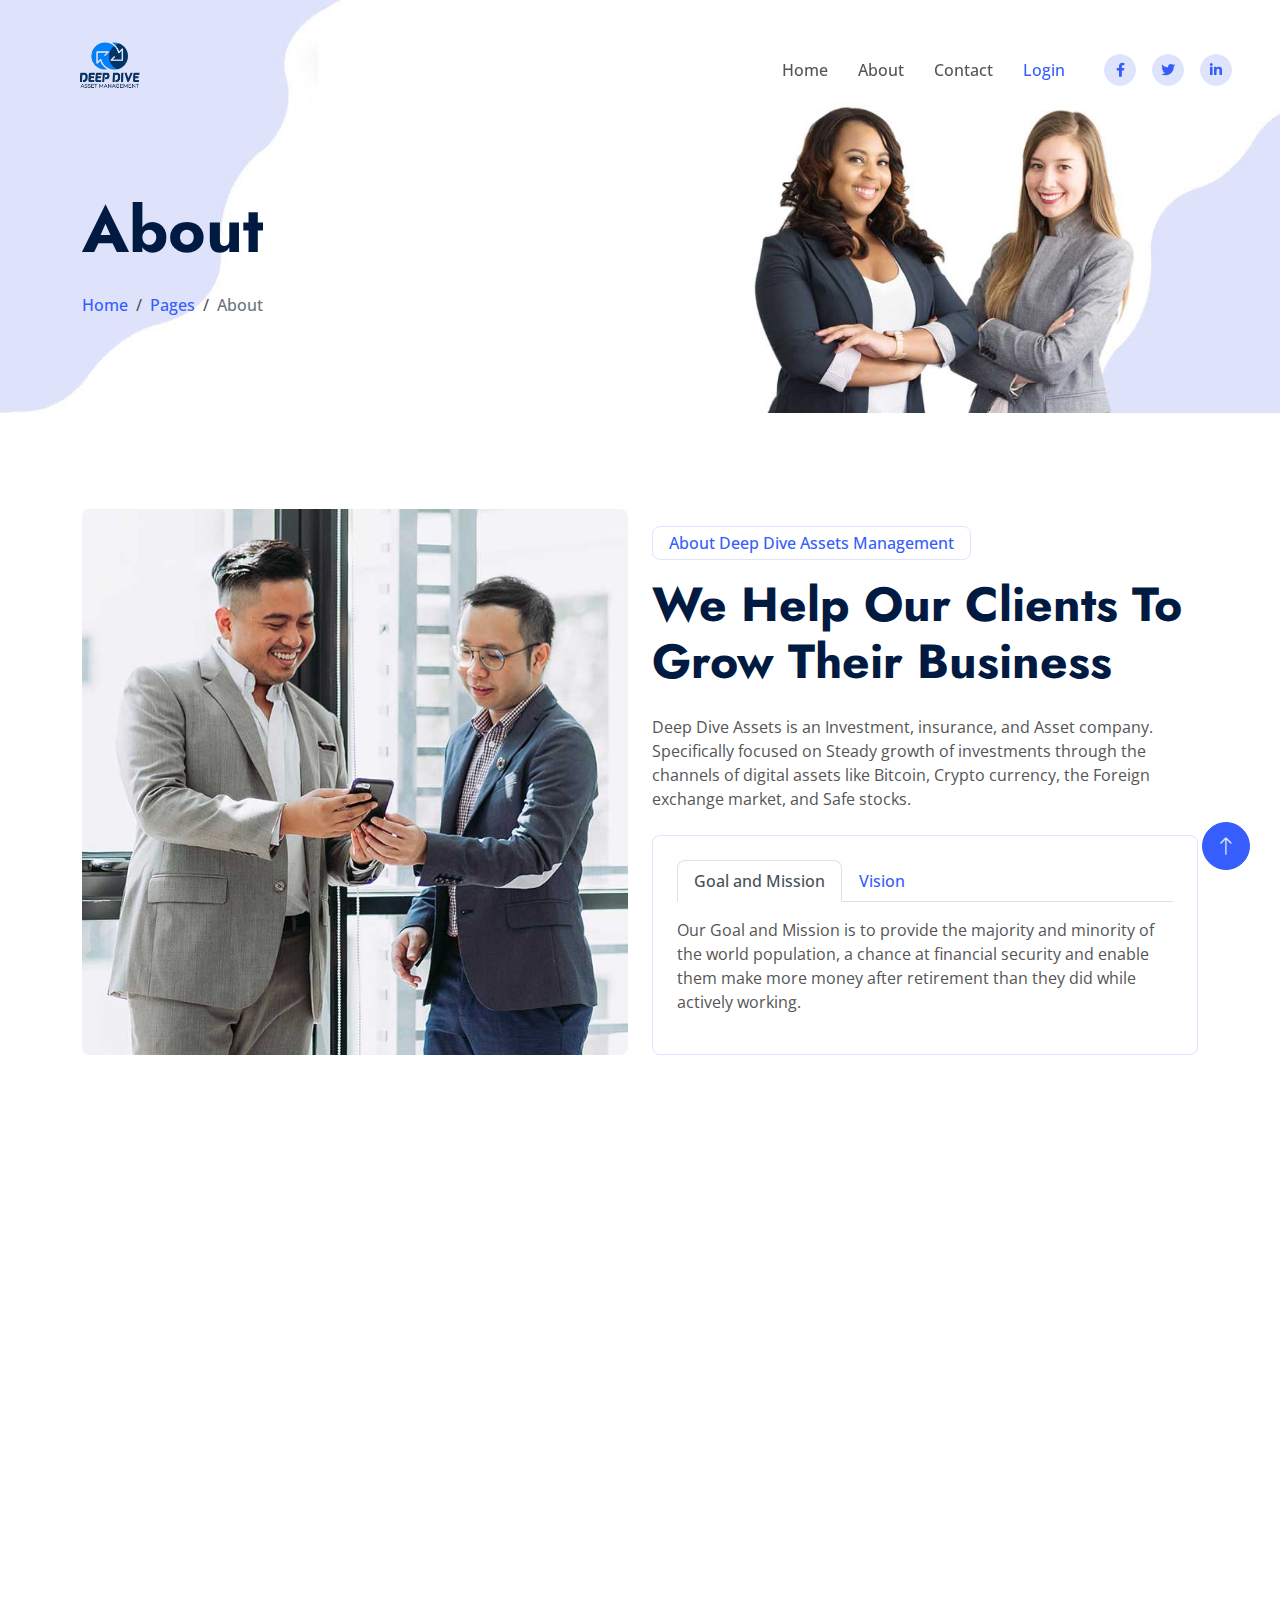
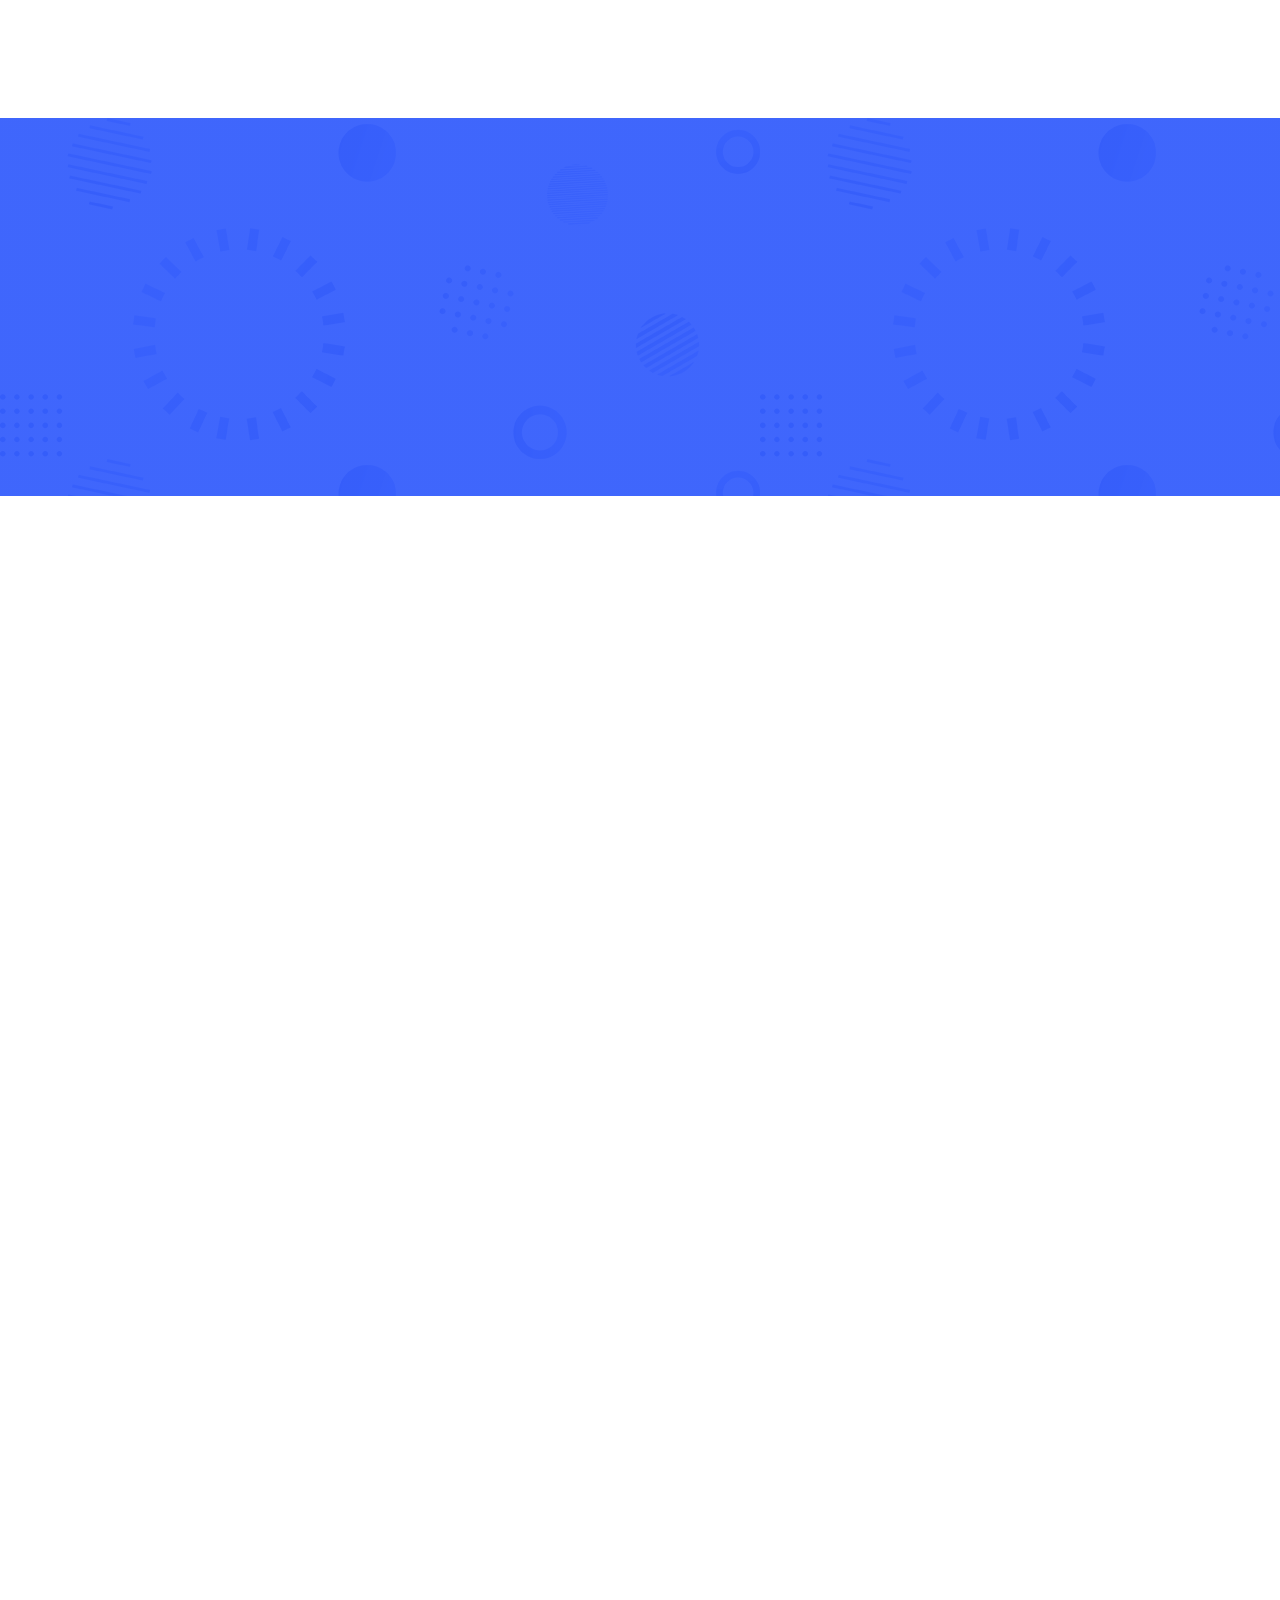
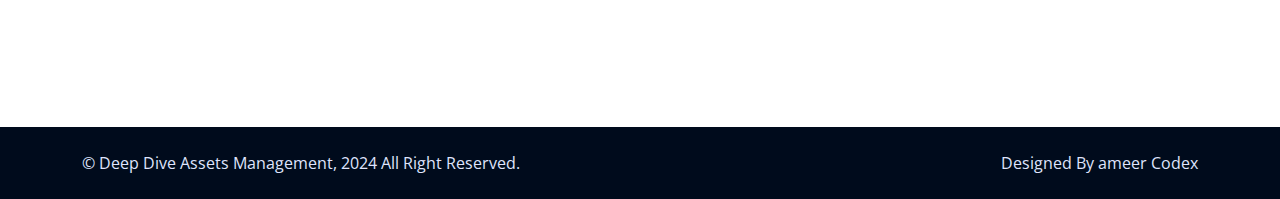
==== about.html @ e526834c "initial commit" ====
<!DOCTYPE html>
<html lang="en">

<head>
    <meta charset="utf-8">
    <title>Deep Dive Assets Management</title>
    <meta content="width=device-width, initial-scale=1.0" name="viewport">
    <meta content="" name="keywords">
    <meta content="" name="description">

    <!-- Favicon -->
    <link href="img/IMG-20240820-WA0007.png" rel="icon">

    <!-- Google Web Fonts -->
    <link rel="preconnect" href="https://fonts.googleapis.com">
    <link rel="preconnect" href="https://fonts.gstatic.com" crossorigin>
    <link href="https://fonts.googleapis.com/css2?family=Jost:wght@500;600;700&family=Open+Sans:wght@400;500&display=swap" rel="stylesheet">  

    <!-- Icon Font Stylesheet -->
    <link href="https://cdnjs.cloudflare.com/ajax/libs/font-awesome/5.10.0/css/all.min.css" rel="stylesheet">
    <link href="https://cdn.jsdelivr.net/npm/bootstrap-icons@1.4.1/font/bootstrap-icons.css" rel="stylesheet">

    <!-- Libraries Stylesheet -->
    <link href="lib/animate/animate.min.css" rel="stylesheet">
    <link href="lib/owlcarousel/assets/owl.carousel.min.css" rel="stylesheet">

    <!-- Customized Bootstrap Stylesheet -->
    <link href="css/bootstrap.min.css" rel="stylesheet">

    <!-- Template Stylesheet -->
    <link href="css/style.css" rel="stylesheet">
</head>

<body>
    <!-- Spinner Start -->
    <div id="spinner" class="show bg-white position-fixed translate-middle w-100 vh-100 top-50 start-50 d-flex align-items-center justify-content-center">
        <div class="spinner-border text-primary" role="status" style="width: 3rem; height: 3rem;"></div>
    </div>
    <!-- Spinner End -->


    <!-- Navbar Start -->
    <div class="container-fluid fixed-top px-0 wow fadeIn" data-wow-delay="0.1s">

        <nav class="navbar navbar-expand-lg navbar-light py-lg-0 px-lg-5 wow fadeIn" data-wow-delay="0.1s">
            <a href="index.html" class="navbar-brand ms-4 ms-lg-0">
                <img src="img/IMG-20240820-WA0007.png" width="130px"  alt="hey">
            </a>
            <button type="button" class="navbar-toggler me-4" data-bs-toggle="collapse" data-bs-target="#navbarCollapse">
                <span class="navbar-toggler-icon"></span>
            </button>
            <div class="collapse navbar-collapse" id="navbarCollapse">
                <div class="navbar-nav ms-auto p-4 p-lg-0">
                    <a href="index.html" class="nav-item nav-link">Home</a>
                    <a href="about.html" class="nav-item nav-link">About</a>
                    <a href="contact.html" class="nav-item nav-link">Contact</a>
                    <a href="login.html" class="nav-item nav-link active">Login</a>
                </div>
                <div class="d-none d-lg-flex ms-2">
                    <a class="btn btn-light btn-sm-square rounded-circle ms-3" href="#">
                        <small class="fab fa-facebook-f text-primary"></small>
                    </a>
                    <a class="btn btn-light btn-sm-square rounded-circle ms-3" href="#">
                        <small class="fab fa-twitter text-primary"></small>
                    </a>
                    <a class="btn btn-light btn-sm-square rounded-circle ms-3" href="#">
                        <small class="fab fa-linkedin-in text-primary"></small>
                    </a>
                </div>
            </div>
        </nav>
    </div>
    <!-- Navbar End -->


    <!-- Page Header Start -->
    <div class="container-fluid page-header mb-5 wow fadeIn" data-wow-delay="0.1s">
        <div class="container">
            <h1 class="display-3 mb-4 animated slideInDown">About</h1>
            <nav aria-label="breadcrumb animated slideInDown">
                <ol class="breadcrumb mb-0">
                    <li class="breadcrumb-item"><a href="#">Home</a></li>
                    <li class="breadcrumb-item"><a href="#">Pages</a></li>
                    <li class="breadcrumb-item active" aria-current="page">About</li>
                </ol>
            </nav>
        </div>
    </div>
    <!-- Page Header End -->


    <!-- About Start -->
    <div class="container-xxl py-5">
        <div class="container">
            <div class="row g-4 align-items-end mb-4">
                <div class="col-lg-6 wow fadeInUp" data-wow-delay="0.1s">
                    <img class="img-fluid rounded" src="img/about.jpg">
                </div>
                <div class="col-lg-6 wow fadeInUp" data-wow-delay="0.3s">
                    <p class="d-inline-block border rounded text-primary fw-semi-bold py-1 px-3">About Deep Dive Assets Management</p>
                    <h1 class="display-5 mb-4">We Help Our Clients To Grow Their Business</h1>
                    <p class="mb-4">Deep Dive Assets is an Investment, insurance, and Asset company. Specifically focused 
                        on Steady growth of investments through the channels of digital assets like Bitcoin, Crypto currency,
                        the Foreign exchange market, and Safe stocks.
                    </p>
                    <div class="border rounded p-4">
                        <nav>
                            <div class="nav nav-tabs mb-3" id="nav-tab" role="tablist">
                                <button class="nav-link fw-semi-bold active" id="nav-story-tab" data-bs-toggle="tab" data-bs-target="#nav-story" type="button" role="tab" aria-controls="nav-story" aria-selected="true">Goal and Mission</button>
                                <button class="nav-link fw-semi-bold" id="nav-mission-tab" data-bs-toggle="tab" data-bs-target="#nav-mission" type="button" role="tab" aria-controls="nav-mission" aria-selected="false">Vision</button>
                                
                            </div>
                        </nav>
                        <div class="tab-content" id="nav-tabContent">
                            <div class="tab-pane fade show active" id="nav-story" role="tabpanel" aria-labelledby="nav-story-tab">
                                <p>Our Goal and Mission is to provide the majority and minority of the world population, a chance at financial security 
                                    and enable them make more money after retirement than they did while actively working.
                                </p>
                            </div>
                            <div class="tab-pane fade" id="nav-mission" role="tabpanel" aria-labelledby="nav-mission-tab">
                                <p>
                                    To create Generational Wealth, Life insurance, in cases of any unforeseen financial emergencies.
                                </p>
                            </div>
                        </div>
                    </div>
                </div>
            </div>
            <div class="border rounded p-4 wow fadeInUp" data-wow-delay="0.1s">
                <div class="row g-4">
                    <div class="col-lg-4 wow fadeIn" data-wow-delay="0.1s">
                        <div class="h-100">
                            <div class="d-flex">
                                <div class="flex-shrink-0 btn-lg-square rounded-circle bg-primary">
                                    <i class="fa fa-times text-white"></i>
                                </div>
                                <div class="ps-3">
                                    <h4>operations</h4>
                                    <span>Each professional in our team has at least 15-20 years of financial education and 
                                        excellence in managing financial resources. So your money is 100% your money is 
                                        in safe hands. With representatives across 30 countries globally, we accept and 
                                        manage investments globally, and pay our profits swiftly.
                                    </span>
                                </div>
                                <div class="border-end d-none d-lg-block"></div>
                            </div>
                            <div class="border-bottom mt-4 d-block d-lg-none"></div>
                        </div>
                    </div>
                    <div class="col-lg-4 wow fadeIn" data-wow-delay="0.3s">
                        <div class="h-100">
                            <div class="d-flex">
                                <div class="flex-shrink-0 btn-lg-square rounded-circle bg-primary">
                                    <i class="fa fa-users-cog text-white"></i>
                                </div>
                                <div class="ps-3">
                                    <h4>Agreement</h4>
                                    <span>Our Legal agreement is to pay out 360% annually to all investors. This is very 
                                        stable, secure, and realistic. That entails that your investments would be growing 
                                        by 1% until payday. Our system is very safe, sustainable, and secure. All our 
                                        transactions are submitted and audited by all domestic and institutional financial
                                        bodies .
                                        In these times of financial imbalance and a looming recession, it is smart to be on 
                                        the side of growth, and freedom. Historically speaking, times like these are when 
                                        most people become wealthy and some people get left behind. We are legally 
                                        incorporated with all financial laws and regulations .
                                    </span>
                                </div>
                                <div class="border-end d-none d-lg-block"></div>
                            </div>
                            <div class="border-bottom mt-4 d-block d-lg-none"></div>
                        </div>
                    </div>
                    <div class="col-lg-4 wow fadeIn" data-wow-delay="0.5s">
                        <div class="h-100">
                            <div class="d-flex">
                                <div class="flex-shrink-0 btn-lg-square rounded-circle bg-primary">
                                    <i class="fa fa-book text-white"></i>
                                </div>
                                <div class="ps-3">
                                    <h4>STATEMENT:</h4>
                                    <span>You do not know tomorrow. Something might happen to you, your partner, or even 
                                        your job. Such a scenario is one we like to not think about or bring to thought. But 
                                        obstacles are the only guarantees in life, meaning you're bound to come across 
                                        multiple challenges every year, ranging from health, to wealth. With the right 
                                        investments you'll never have to fully depend on your occupational income or on 
                                        loans. Health challenges are very expensive, family living after retirement won't be 
                                        easy, and, the cost of living is ever increasing. Don't put the future of your family 
                                        up to chance. Invest with Deep Dive Assets, today.
                                    </span>
                                </div>
                            </div>
                        </div>
                    </div>
                </div>
            </div>
        </div>
    </div>
    <!-- About End -->


    <!-- Facts Start -->
    <div class="container-fluid facts my-5 py-5">
        <div class="container py-5">
            <div class="row g-5">
                <div class="col-sm-6 col-lg-3 text-center wow fadeIn" data-wow-delay="0.1s">
                    <i class="fa fa-users fa-3x text-white mb-3"></i>
                    <h1 class="display-4 text-white" data-toggle="counter-up">80000</h1>
                    <span class="fs-5 text-white">Investors</span>
                    <hr class="bg-white w-25 mx-auto mb-0">
                </div>
                <div class="col-sm-6 col-lg-3 text-center wow fadeIn" data-wow-delay="0.3s">
                    <i class="fa fa-check fa-3x text-white mb-3"></i>
                    <h1 class="display-4 text-white" data-toggle="counter-up">999</h1>
                    <span class="fs-5 text-white">Projects Completed</span>
                    <hr class="bg-white w-25 mx-auto mb-0">
                </div>
                <div class="col-sm-6 col-lg-3 text-center wow fadeIn" data-wow-delay="0.5s">
                    <i class="fa fa-flag fa-3x text-white mb-3"></i>
                    <h1 class="display-4 text-white" data-toggle="counter-up">30</h1>
                    <span class="fs-5 text-white">Countries</span>
                    <hr class="bg-white w-25 mx-auto mb-0">
                </div>
                <div class="col-sm-6 col-lg-3 text-center wow fadeIn" data-wow-delay="0.7s">
                    <i class="fa fa-award fa-3x text-white mb-3"></i>
                    <h1 class="display-4 text-white" data-toggle="counter-up">80</h1>
                    <span class="fs-5 text-white">Awards Achieved</span>
                    <hr class="bg-white w-25 mx-auto mb-0">
                </div>
            </div>
        </div>
    </div>
    <!-- Facts End -->


    <!-- Team Start -->
    <div class="container-xxl py-5">
        <div class="container">
            <div class="text-center mx-auto wow fadeInUp" data-wow-delay="0.1s" style="max-width: 600px;">
                <p class="d-inline-block border rounded text-primary fw-semi-bold py-1 px-3">Our Team</p>
                <h1 class="display-5 mb-5">Exclusive Team</h1>
            </div>
            <div class="row g-4">
                <div class="col-lg-4 col-md-6 wow fadeInUp" data-wow-delay="0.1s">
                    <div class="team-item">
                        <img class="img-fluid rounded" src="img/team-1.jpg" alt="">
                        <div class="team-text">
                            <h4 class="mb-0">Kate Winslet</h4>
                            <div class="team-social d-flex">
                                <a class="btn btn-square rounded-circle mx-1" href="#"><i class="fab fa-facebook-f"></i></a>
                                <a class="btn btn-square rounded-circle mx-1" href="#"><i class="fab fa-twitter"></i></a>
                                <a class="btn btn-square rounded-circle mx-1" href="#"><i class="fab fa-instagram"></i></a>
                            </div>
                        </div>
                    </div>
                </div>
                <div class="col-lg-4 col-md-6 wow fadeInUp" data-wow-delay="0.3s">
                    <div class="team-item">
                        <img class="img-fluid rounded" src="img/team-2.jpg" alt="">
                        <div class="team-text">
                            <h4 class="mb-0">Jac Jacson</h4>
                            <div class="team-social d-flex">
                                <a class="btn btn-square rounded-circle mx-1" href="#"><i class="fab fa-facebook-f"></i></a>
                                <a class="btn btn-square rounded-circle mx-1" href="#"><i class="fab fa-twitter"></i></a>
                                <a class="btn btn-square rounded-circle mx-1" href="#"><i class="fab fa-instagram"></i></a>
                            </div>
                        </div>
                    </div>
                </div>
                <div class="col-lg-4 col-md-6 wow fadeInUp" data-wow-delay="0.5s">
                    <div class="team-item">
                        <img class="img-fluid rounded" src="img/team-3.jpg" alt="">
                        <div class="team-text">
                            <h4 class="mb-0">Doris Jordan</h4>
                            <div class="team-social d-flex">
                                <a class="btn btn-square rounded-circle mx-1" href="#"><i class="fab fa-facebook-f"></i></a>
                                <a class="btn btn-square rounded-circle mx-1" href="#"><i class="fab fa-twitter"></i></a>
                                <a class="btn btn-square rounded-circle mx-1" href="#"><i class="fab fa-instagram"></i></a>
                            </div>
                        </div>
                    </div>
                </div>
            </div>
        </div>
    </div>
    <!-- Team End -->
        

    <!-- Footer Start -->
    <div class="container-fluid bg-dark text-light footer mt-5 py-5 wow fadeIn" data-wow-delay="0.1s">
        <div class="container py-5">
            <div class="row g-5">
                <div class="col-lg-3 col-md-6">
                    <h4 class="text-white mb-4">Our Office</h4>
                    <p class="mb-2"><i class="fa fa-map-marker-alt me-3"></i>Jumeirah, Mazaya Business Avenue BB1, Dubai, UAE</p>
                    <p class="mb-2"><i class="fa fa-envelope me-3"></i>deepdiveassets@gmail.com</p>
                    <div class="d-flex pt-2">
                        <a class="btn btn-square btn-outline-light rounded-circle me-2" href="#"><i class="fab fa-twitter"></i></a>
                        <a class="btn btn-square btn-outline-light rounded-circle me-2" href="#"><i class="fab fa-facebook-f"></i></a>
                        <a class="btn btn-square btn-outline-light rounded-circle me-2" href="#"><i class="fab fa-youtube"></i></a>
                        <a class="btn btn-square btn-outline-light rounded-circle me-2" href="#"><i class="fab fa-linkedin-in"></i></a>
                    </div>
                </div>
                <div class="col-lg-3 col-md-6">
                    <h4 class="text-white mb-4">Services</h4>
                    <a class="btn btn-link" href="#">Financial Planning</a>
                    <a class="btn btn-link" href="#">Cash Investment</a>
                    <a class="btn btn-link" href="#">Financial Consultancy</a>
                    <a class="btn btn-link" href="#">Business Loans</a>
                    <a class="btn btn-link" href="#">Business Analysis</a>
                </div>
                <div class="col-lg-3 col-md-6">
                    <h4 class="text-white mb-4">Quick Links</h4>
                    <a class="btn btn-link" href="#">About Us</a>
                    <a class="btn btn-link" href="#">Contact Us</a>
                    <a class="btn btn-link" href="#">Our Services</a>
                    <a class="btn btn-link" href="#">Terms & Condition</a>
                    <a class="btn btn-link" href="#">Support</a>
                </div>
                <div class="col-lg-3 col-md-6">
                    <h4 class="text-white mb-4">Newsletter</h4> 
                    <div class="position-relative w-100">
                        <input class="form-control bg-white border-0 w-100 py-3 ps-4 pe-5" type="text" placeholder="Your email">
                        <button type="button" class="btn btn-primary py-2 position-absolute top-0 end-0 mt-2 me-2">SignUp</button>
                    </div>
                </div>
            </div>
        </div>
    </div>
    <!-- Footer End -->


    <!-- Copyright Start -->
    <div class="container-fluid copyright py-4">
        <div class="container">
            <div class="row">
                <div class="col-md-6 text-center text-md-start mb-3 mb-md-0">
                    &copy; <a  href="#">Deep Dive Assets Management</a>, 2024 All Right Reserved.
                </div>
                <div class="col-md-6 text-center text-md-end">
                    <!--/*** This template is free as long as you keep the footer author’s credit link/attribution link/backlink. If you'd like to use the template without the footer author’s credit link/attribution link/backlink, you can purchase the Credit Removal License from "https://htmlcodex.com/credit-removal". Thank you for your support. ***/-->
                    Designed By <a  href="https://htmlcodex.com">ameer Codex</a>
                </div>
            </div>
        </div>
    </div>
    <!-- Copyright End -->


    <!-- Back to Top -->
    <a href="#" class="btn btn-lg btn-primary btn-lg-square rounded-circle back-to-top"><i class="bi bi-arrow-up"></i></a>


    <!-- JavaScript Libraries -->
    <script src="https://code.jquery.com/jquery-3.4.1.min.js"></script>
    <script src="https://cdn.jsdelivr.net/npm/bootstrap@5.0.0/dist/js/bootstrap.bundle.min.js"></script>
    <script src="lib/wow/wow.min.js"></script>
    <script src="lib/easing/easing.min.js"></script>
    <script src="lib/waypoints/waypoints.min.js"></script>
    <script src="lib/owlcarousel/owl.carousel.min.js"></script>
    <script src="lib/counterup/counterup.min.js"></script>

    <!-- Template Javascript -->
    <script src="js/main.js"></script>
</body>

</html>
---- css/style.css ----
/********** Template CSS **********/
:root {
    --primary: #355EFC;
    --secondary: #E93C05;
    --tertiary: #555555;
    --light: #DFE4FD;
    --dark: #011A41;
}

.back-to-top {
    position: fixed;
    display: none;
    right: 30px;
    bottom: 30px;
    z-index: 99;
}

h1,
.h1,
h2,
.h2,
.fw-bold {
    font-weight: 700 !important;
}

h3,
.h3,
h4,
.h4,
.fw-medium {
    font-weight: 600 !important;
}

h5,
.h5,
h6,
.h6,
.fw-semi-bold {
    font-weight: 500 !important;
}


/*** Spinner ***/
#spinner {
    opacity: 0;
    visibility: hidden;
    transition: opacity .5s ease-out, visibility 0s linear .5s;
    z-index: 99999;
}

#spinner.show {
    transition: opacity .5s ease-out, visibility 0s linear 0s;
    visibility: visible;
    opacity: 1;
}


/*** Button ***/
.btn {
    transition: .5s;
    font-weight: 500;
}

.btn-primary,
.btn-outline-primary:hover {
    color: var(--light);
}

.btn-square {
    width: 38px;
    height: 38px;
}

.btn-sm-square {
    width: 32px;
    height: 32px;
}

.btn-lg-square {
    width: 48px;
    height: 48px;
}

.btn-square,
.btn-sm-square,
.btn-lg-square {
    padding: 0;
    display: flex;
    align-items: center;
    justify-content: center;
    font-weight: normal;
}


/*** Navbar ***/
.fixed-top {
    transition: .5s;
}

.top-bar {
    height: 45px;
    border-bottom: 1px solid rgba(53, 94, 252, .07);
}

.navbar .dropdown-toggle::after {
    border: none;
    content: "\f107";
    font-family: "Font Awesome 5 Free";
    font-weight: 900;
    vertical-align: middle;
    margin-left: 8px;
}

.navbar .navbar-nav .nav-link {
    padding: 25px 15px;
    color: var(--tertiary);
    font-weight: 500;
    outline: none;
}

.navbar .navbar-nav .nav-link:hover,
.navbar .navbar-nav .nav-link.active {
    color: var(--primary);
}

@media (max-width: 991.98px) {
    .navbar .navbar-nav {
        margin-top: 10px;
        border-top: 1px solid rgba(0, 0, 0, .07);
        background: #FFFFFF;
    }

    .navbar .navbar-nav .nav-link {
        padding: 10px 0;
    }
}

@media (min-width: 992px) {
    .navbar .nav-item .dropdown-menu {
        display: block;
        visibility: hidden;
        top: 100%;
        transform: rotateX(-75deg);
        transform-origin: 0% 0%;
        transition: .5s;
        opacity: 0;
    }

    .navbar .nav-item:hover .dropdown-menu {
        transform: rotateX(0deg);
        visibility: visible;
        transition: .5s;
        opacity: 1;
    }
}


/*** Header ***/
.carousel-caption {
    top: 0;
    left: 0;
    right: 0;
    bottom: 0;
    display: flex;
    align-items: center;
    justify-content: center;
    text-align: start;
    z-index: 1;
}

.carousel-control-prev,
.carousel-control-next {
    width: 3rem;
}

.carousel-control-prev-icon,
.carousel-control-next-icon {
    width: 3rem;
    height: 3rem;
    background-color: var(--primary);
    border: 10px solid var(--primary);
}

.carousel-control-prev-icon {
    border-radius: 0 3rem 3rem 0;
}

.carousel-control-next-icon {
    border-radius: 3rem 0 0 3rem;
}

@media (max-width: 768px) {
    #header-carousel .carousel-item {
        position: relative;
        min-height: 450px;
    }
    
    #header-carousel .carousel-item img {
        position: absolute;
        width: 100%;
        height: 100%;
        object-fit: cover;
    }
}

.page-header {
    padding-top: 12rem;
    padding-bottom: 6rem;
    background: url(../img/header.jpg) top left no-repeat;
    background-size: cover;
}

.page-header .breadcrumb-item,
.page-header .breadcrumb-item a {
    font-weight: 500;
}

.page-header .breadcrumb-item+.breadcrumb-item::before {
    color: var(--tertiary);
}


/*** Facts ***/
.facts {
    background: linear-gradient(rgba(53, 94, 252, .95), rgba(53, 94, 252, .95)), url(../img/bg.png);
}


/*** Callback ***/
.callback {
    position: relative;
}

.callback::before {
    position: absolute;
    content: "";
    width: 100%;
    height: 50%;
    top: 0;
    left: 0;
    background: linear-gradient(rgba(53, 94, 252, .95), rgba(53, 94, 252, .95)), url(../img/bg.png);
    z-index: -1;
}


/*** Feature ***/
.feature .feature-box,
.feature .feature-box * {
    transition: .5s;
}

.feature .feature-box:hover {
    background: var(--primary);
    border-color: var(--primary) !important;
}

.feature .feature-box:hover * {
    color: #FFFFFF !important;
}


/*** Service ***/
.service .nav .nav-link {
    transition: .5s;
}

.service .nav .nav-link.active {
    border-color: var(--primary) !important;
    background: var(--primary);
}

.service .nav .nav-link.active h5 {
    color: #FFFFFF !important;
}

.service .nav .nav-link.active h5 i {
    color: #FFFFFF !important;
}


/*** Project ***/
.project-item,
.project-item .project-img {
    position: relative;
}

.project-item .project-img a {
    position: absolute;
    width: 100%;
    height: 100%;
    top: 0;
    left: 0;
    background: rgba(255, 255, 255, .5);
    display: flex;
    align-items: center;
    justify-content: center;
    border-radius: 8px;
    opacity: 0;
    transition: .5s;
}

.project-item:hover .project-img a {
    opacity: 1;
}

.project-item .project-title {
    position: absolute;
    top: 3rem;
    right: 0;
    bottom: 0;
    left: 3rem;
    border: 1px solid var(--light);
    border-radius: 8px;
    display: flex;
    align-items: flex-end;
    padding: 18px;
    z-index: -1;
    transition: .5s;
}

.project-item:hover .project-title {
    background: var(--primary);
    border-color: var(--primary);
}

.project-item .project-title h4 {
    transition: .5s;
}

.project-item:hover .project-title h4 {
    color: #FFFFFF;
}

.project-carousel .owl-nav {
    margin-top: 25px;
    display: flex;
    justify-content: center;
}

.project-carousel .owl-nav .owl-prev,
.project-carousel .owl-nav .owl-next {
    margin: 0 12px;
    width: 45px;
    height: 45px;
    display: flex;
    align-items: center;
    justify-content: center;
    color: var(--primary);
    background: var(--light);
    border-radius: 45px;
    font-size: 22px;
    transition: .5s;
}

.project-carousel .owl-nav .owl-prev:hover,
.project-carousel .owl-nav .owl-next:hover {
    background: var(--primary);
    color: var(--light);
}


/*** Team ***/
.team-item {
    position: relative;
    padding: 4rem 0;
}

.team-item img {
    position: relative;
    z-index: 2;
}

.team-item .team-text {
    position: absolute;
    top: 0;
    right: 3rem;
    bottom: 0;
    left: 3rem;
    padding: 15px;
    border: 1px solid var(--light);
    border-radius: 8px;
    display: flex;
    flex-direction: column;
    align-items: center;
    justify-content: space-between;
    transition: .5s;
    z-index: 1;
}

.team-item:hover .team-text {
    background: var(--primary);
    border-color: var(--primary);
}

.team-item .team-text h4 {
    transition: .5s;
}

.team-item:hover .team-text h4 {
    color: #FFFFFF;
}

.team-item .team-social .btn {
    background: var(--light);
    color: var(--primary);
}

.team-item:hover .team-social .btn {
    background: #FFFFFF;
}

.team-item .team-social .btn:hover {
    background: var(--primary);
    color: var(--light);
}


/*** Testimonial ***/
.testimonial-item {
    position: relative;
    text-align: center;
    padding-top: 30px;
}

.testimonial-item .testimonial-text {
    position: relative;
    text-align: center;
}

.testimonial-item .testimonial-text .btn-square {
    position: absolute;
    width: 60px;
    height: 60px;
    top: -30px;
    left: 50%;
    transform: translateX(-50%);
}

.testimonial-item .testimonial-text::before {
    position: absolute;
    content: "";
    bottom: -60px;
    left: 50%;
    transform: translateX(-50%);
    border: 30px solid;
    border-color: var(--light) transparent transparent transparent;
}

.testimonial-item .testimonial-text::after {
    position: absolute;
    content: "";
    bottom: -59px;
    left: 50%;
    transform: translateX(-50%);
    border: 30px solid;
    border-color: #FFFFFF transparent transparent transparent;
}

.testimonial-carousel .owl-item img {
    margin: 0 auto;
    width: 100px;
    height: 100px;
}

.testimonial-carousel .owl-dots {
    margin-top: 25px;
    display: flex;
    align-items: flex-end;
    justify-content: center;
}

.testimonial-carousel .owl-dot {
    position: relative;
    display: inline-block;
    margin: 0 5px;
    width: 30px;
    height: 30px;
    border: 1px solid var(--light);
    border-radius: 30px;
    transition: .5s;
}

.testimonial-carousel .owl-dot::after {
    position: absolute;
    content: "";
    width: 16px;
    height: 16px;
    top: 6px;
    left: 6px;
    border-radius: 16px;
    background: var(--light);
    transition: .5s;
}

.testimonial-carousel .owl-dot.active {
    border-color: var(--primary);
}

.testimonial-carousel .owl-dot.active::after {
    background: var(--primary);
}


/*** Footer ***/
.footer .btn.btn-link {
    display: block;
    margin-bottom: 5px;
    padding: 0;
    text-align: left;
    color: var(--light);
    font-weight: normal;
    text-transform: capitalize;
    transition: .3s;
}

.footer .btn.btn-link::before {
    position: relative;
    content: "\f105";
    font-family: "Font Awesome 5 Free";
    font-weight: 900;
    margin-right: 10px;
}

.footer .btn.btn-link:hover {
    color: var(--primary);
    letter-spacing: 1px;
    box-shadow: none;
}

.copyright {
    color: var(--light);
    background: #000B1C;
}

.copyright a {
    color: var(--light);
}

.copyright a:hover {
    color: var(--primary);
}
.login-container{
    width: 300px;
    margin: 50px auto;
    padding: 20px;
    border: 1px solid #ddd;
    border-radius: 10px;
    box-shadow: 0 0 10px rgba(0, 0, 0, 0.1);
}
.user-profile{
    display: flex;
    flex-direction: column;
    align-items: center;
    margin-bottom: 20px;
}
.profile-picture{
    width: 100px;
    height: 100px;
    border-radius: 50%;
    margin-bottom: 10px;
}
.username{
    font-size: 24px;
    font-weight: bold;
    margin-bottom: 5px;
    color: rgb(6, 6, 211);
}
.email{
    font-size: 18px;
    color: #666;
}
.investment-info{
    display: flex;
    flex-direction: column;
    align-items: center;
}
.capital{
    font-size: 36px;
    font-weight: bold;
    color: #333;
}
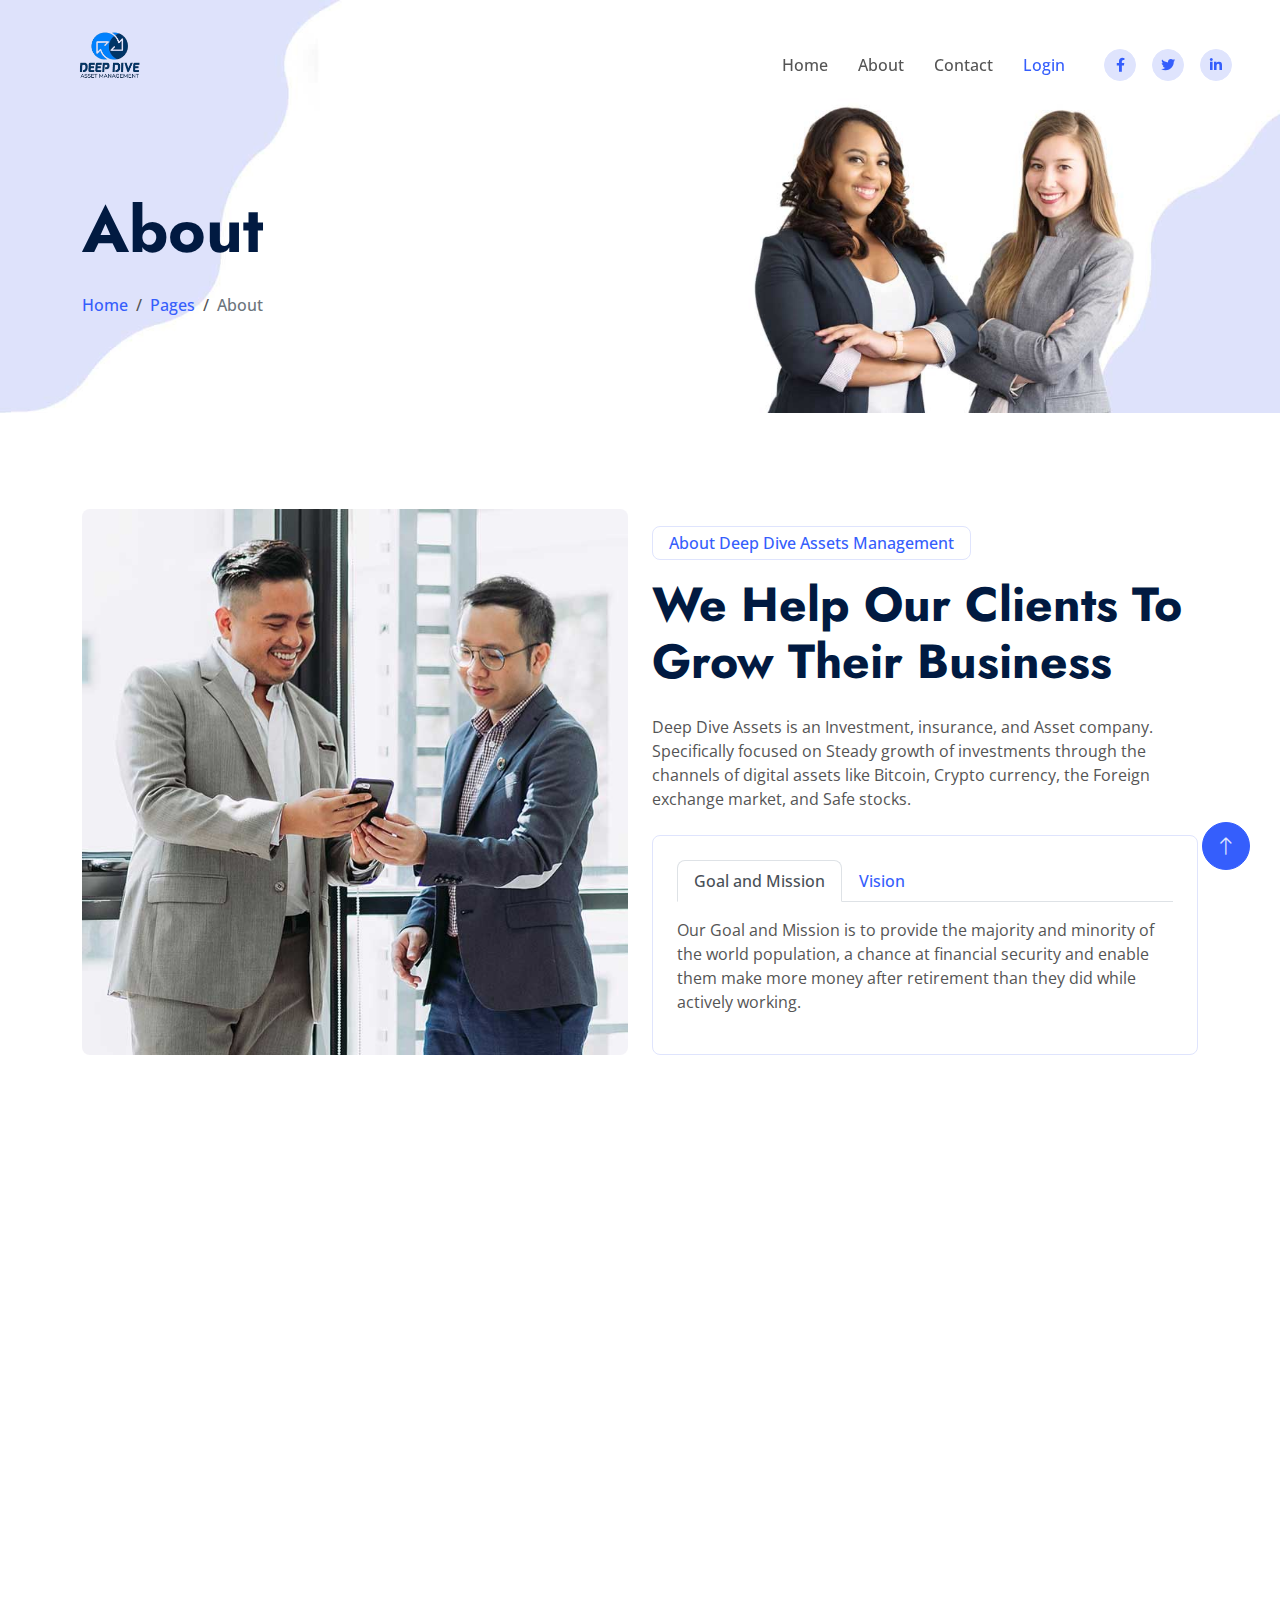
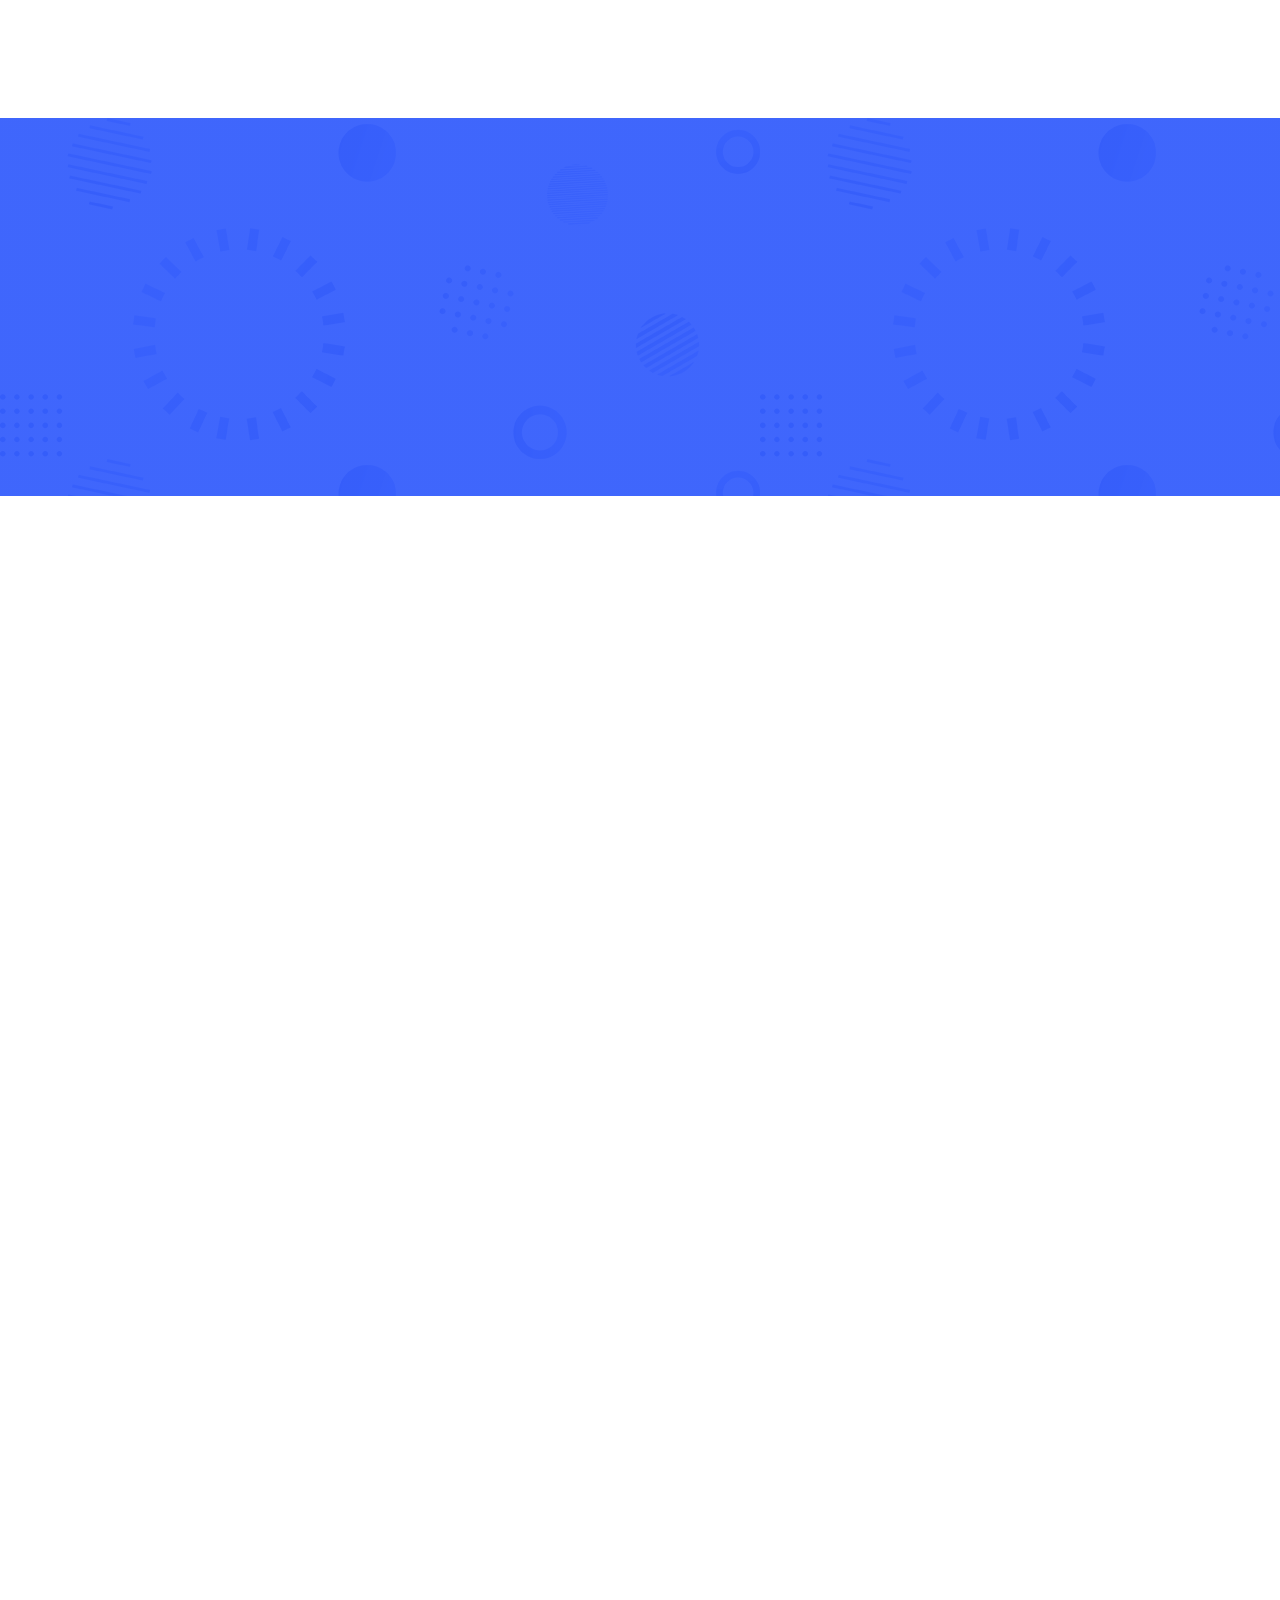
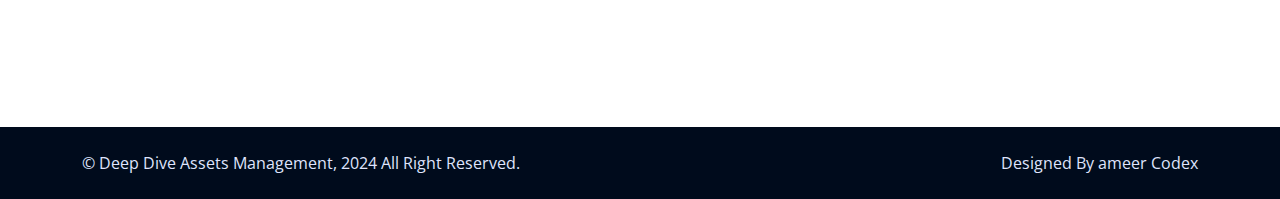
==== commit bb6875ae: "make changes to the navbar" ====
--- a/about.html
+++ b/about.html
@@ -43,7 +43,7 @@
     <div class="container-fluid fixed-top px-0 wow fadeIn" data-wow-delay="0.1s">
 
         <nav class="navbar navbar-expand-lg navbar-light py-lg-0 px-lg-5 wow fadeIn" data-wow-delay="0.1s">
-            <a href="index.html" class="navbar-brand ms-4 ms-lg-0">
+            <a href="index.html" class="navbar-brand ms-4 ms-lg-0" style="margin-top: -10px;">
                 <img src="img/IMG-20240820-WA0007.png" width="130px"  alt="hey">
             </a>
             <button type="button" class="navbar-toggler me-4" data-bs-toggle="collapse" data-bs-target="#navbarCollapse">
